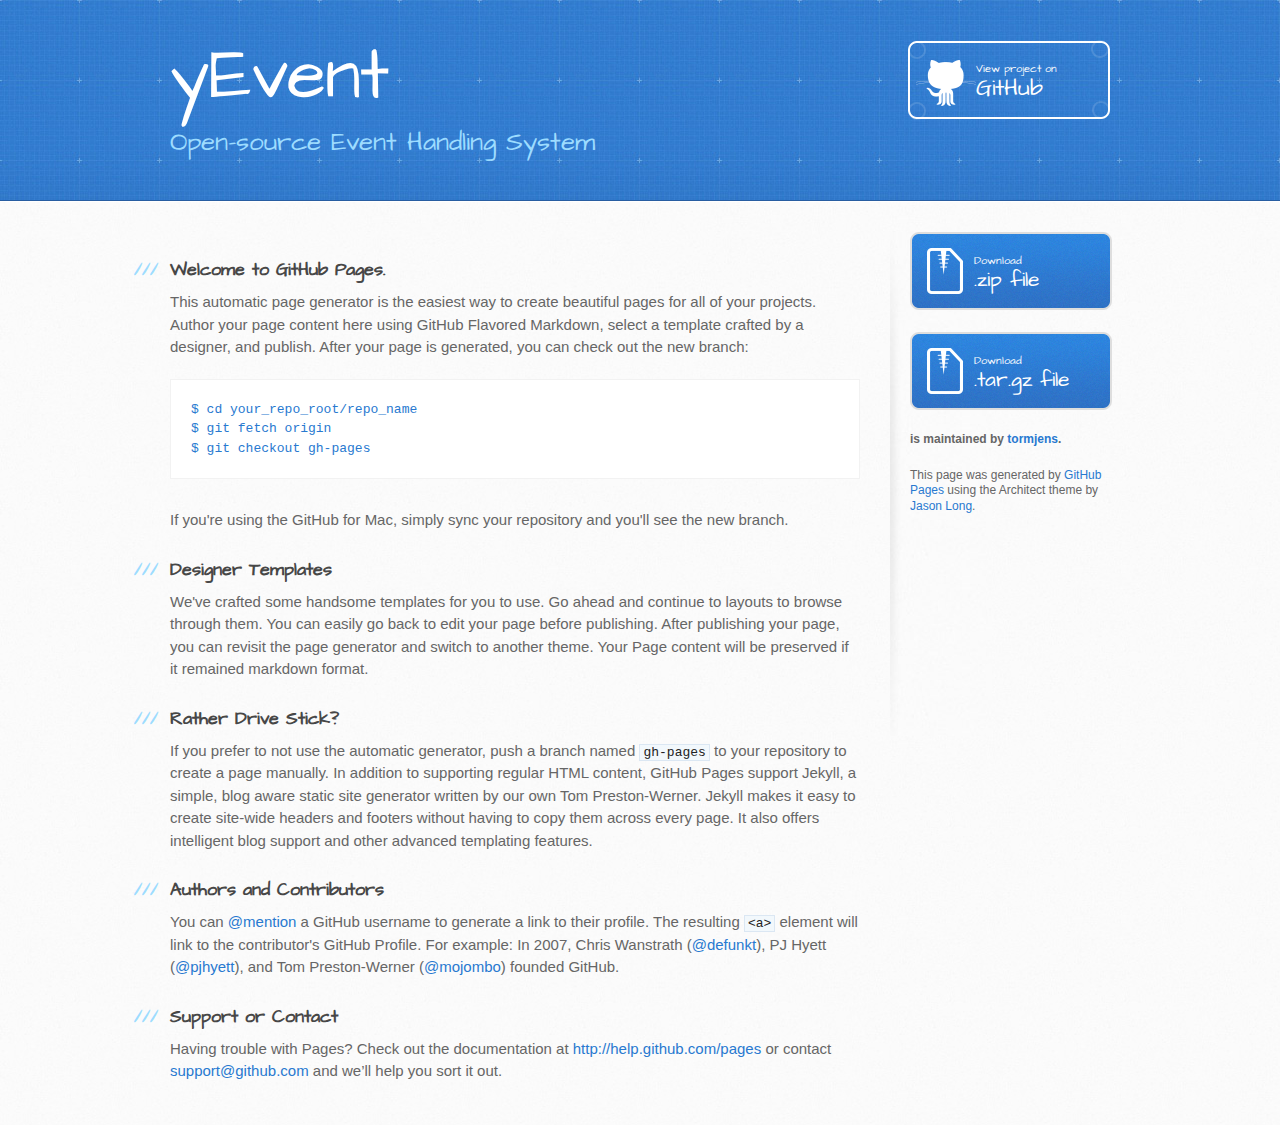
==== index.html @ f4251cb3 "Create gh-pages branch via GitHub" ====
<!DOCTYPE html>
<html>
  <head>
    <meta charset='utf-8'>
    <meta http-equiv="X-UA-Compatible" content="chrome=1">
    <meta name="viewport" content="width=device-width, initial-scale=1, maximum-scale=1">
    <link href='https://fonts.googleapis.com/css?family=Architects+Daughter' rel='stylesheet' type='text/css'>
    <link rel="stylesheet" type="text/css" href="stylesheets/stylesheet.css" media="screen" />
    <link rel="stylesheet" type="text/css" href="stylesheets/pygment_trac.css" media="screen" />
    <link rel="stylesheet" type="text/css" href="stylesheets/print.css" media="print" />

    <!--[if lt IE 9]>
    <script src="//html5shiv.googlecode.com/svn/trunk/html5.js"></script>
    <![endif]-->

    <title>yEvent by tormjens</title>
  </head>

  <body>
    <header>
      <div class="inner">
        <h1>yEvent</h1>
        <h2>Open-source Event Handling System</h2>
        <a href="https://github.com/tormjens/yEvent" class="button"><small>View project on</small>GitHub</a>
      </div>
    </header>

    <div id="content-wrapper">
      <div class="inner clearfix">
        <section id="main-content">
          <h3>
<a name="welcome-to-github-pages" class="anchor" href="#welcome-to-github-pages"><span class="octicon octicon-link"></span></a>Welcome to GitHub Pages.</h3>

<p>This automatic page generator is the easiest way to create beautiful pages for all of your projects. Author your page content here using GitHub Flavored Markdown, select a template crafted by a designer, and publish. After your page is generated, you can check out the new branch:</p>

<pre><code>$ cd your_repo_root/repo_name
$ git fetch origin
$ git checkout gh-pages
</code></pre>

<p>If you're using the GitHub for Mac, simply sync your repository and you'll see the new branch.</p>

<h3>
<a name="designer-templates" class="anchor" href="#designer-templates"><span class="octicon octicon-link"></span></a>Designer Templates</h3>

<p>We've crafted some handsome templates for you to use. Go ahead and continue to layouts to browse through them. You can easily go back to edit your page before publishing. After publishing your page, you can revisit the page generator and switch to another theme. Your Page content will be preserved if it remained markdown format.</p>

<h3>
<a name="rather-drive-stick" class="anchor" href="#rather-drive-stick"><span class="octicon octicon-link"></span></a>Rather Drive Stick?</h3>

<p>If you prefer to not use the automatic generator, push a branch named <code>gh-pages</code> to your repository to create a page manually. In addition to supporting regular HTML content, GitHub Pages support Jekyll, a simple, blog aware static site generator written by our own Tom Preston-Werner. Jekyll makes it easy to create site-wide headers and footers without having to copy them across every page. It also offers intelligent blog support and other advanced templating features.</p>

<h3>
<a name="authors-and-contributors" class="anchor" href="#authors-and-contributors"><span class="octicon octicon-link"></span></a>Authors and Contributors</h3>

<p>You can <a href="https://github.com/blog/821" class="user-mention">@mention</a> a GitHub username to generate a link to their profile. The resulting <code>&lt;a&gt;</code> element will link to the contributor's GitHub Profile. For example: In 2007, Chris Wanstrath (<a href="https://github.com/defunkt" class="user-mention">@defunkt</a>), PJ Hyett (<a href="https://github.com/pjhyett" class="user-mention">@pjhyett</a>), and Tom Preston-Werner (<a href="https://github.com/mojombo" class="user-mention">@mojombo</a>) founded GitHub.</p>

<h3>
<a name="support-or-contact" class="anchor" href="#support-or-contact"><span class="octicon octicon-link"></span></a>Support or Contact</h3>

<p>Having trouble with Pages? Check out the documentation at <a href="http://help.github.com/pages">http://help.github.com/pages</a> or contact <a href="mailto:support@github.com">support@github.com</a> and we’ll help you sort it out.</p>
        </section>

        <aside id="sidebar">
          <a href="https://github.com/tormjens/yEvent/zipball/master" class="button">
            <small>Download</small>
            .zip file
          </a>
          <a href="https://github.com/tormjens/yEvent/tarball/master" class="button">
            <small>Download</small>
            .tar.gz file
          </a>

          <p class="repo-owner"><a href="https://github.com/tormjens/yEvent"></a> is maintained by <a href="https://github.com/tormjens">tormjens</a>.</p>

          <p>This page was generated by <a href="pages.github.com">GitHub Pages</a> using the Architect theme by <a href="https://twitter.com/jasonlong">Jason Long</a>.</p>
        </aside>
      </div>
    </div>

  
  </body>
</html>
---- stylesheets/stylesheet.css ----
/* http://meyerweb.com/eric/tools/css/reset/ 
   v2.0 | 20110126
   License: none (public domain)
*/
html, body, div, span, applet, object, iframe,
h1, h2, h3, h4, h5, h6, p, blockquote, pre,
a, abbr, acronym, address, big, cite, code,
del, dfn, em, img, ins, kbd, q, s, samp,
small, strike, strong, sub, sup, tt, var,
b, u, i, center,
dl, dt, dd, ol, ul, li,
fieldset, form, label, legend,
table, caption, tbody, tfoot, thead, tr, th, td,
article, aside, canvas, details, embed, 
figure, figcaption, footer, header, hgroup, 
menu, nav, output, ruby, section, summary,
time, mark, audio, video {
	margin: 0;
	padding: 0;
	border: 0;
	font-size: 100%;
	font: inherit;
	vertical-align: baseline;
}
/* HTML5 display-role reset for older browsers */
article, aside, details, figcaption, figure, 
footer, header, hgroup, menu, nav, section {
	display: block;
}
body {
	line-height: 1;
}
ol, ul {
	list-style: none;
}
blockquote, q {
	quotes: none;
}
blockquote:before, blockquote:after,
q:before, q:after {
	content: '';
	content: none;
}
table {
	border-collapse: collapse;
	border-spacing: 0;
}

/* LAYOUT STYLES */
body {
  font-size: 15px;
  line-height: 1.5; 
  background: #fafafa url(../images/body-bg.jpg) 0 0 repeat;
  font-family: 'Helvetica Neue', Helvetica, Arial, serif;
  font-weight: 400;
  color: #666;
}

a {
  color: #2879d0;
}
a:hover {
  color: #2268b2;
}

header {
  padding-top: 40px;
  padding-bottom: 40px;
  font-family: 'Architects Daughter', 'Helvetica Neue', Helvetica, Arial, serif; 
  background: #2e7bcf url(../images/header-bg.jpg) 0 0 repeat-x;
  border-bottom: solid 1px #275da1;
}

header h1 {
  letter-spacing: -1px;
  font-size: 72px;
  color: #fff;
  line-height: 1;
  margin-bottom: 0.2em;
  width: 540px;
}

header h2 {
  font-size: 26px;
  color: #9ddcff;
  font-weight: normal;
  line-height: 1.3;
  width: 540px;
  letter-spacing: 0;
}

.inner {
  position: relative;
  width: 940px;
  margin: 0 auto;
}

#content-wrapper {
  border-top: solid 1px #fff;
  padding-top: 30px;
}

#main-content {
  width: 690px;
  float: left;
}

#main-content img {
  max-width: 100%;
}

aside#sidebar {
  width: 200px;
  padding-left: 20px;
  min-height: 504px;
  float: right;
  background: transparent url(../images/sidebar-bg.jpg) 0 0 no-repeat;
  font-size: 12px;
  line-height: 1.3;
}

aside#sidebar p.repo-owner,
aside#sidebar p.repo-owner a {
  font-weight: bold;
}

#downloads {
  margin-bottom: 40px;
}

a.button {
  width: 134px;
  height: 58px;
  line-height: 1.2;
  font-size: 23px;
  color: #fff;
  padding-left: 68px;
  padding-top: 22px;
  font-family: 'Architects Daughter', 'Helvetica Neue', Helvetica, Arial, serif; 
}
a.button small {
  display: block;
  font-size: 11px;
}
header a.button {
  position: absolute;
  right: 0;
  top: 0;
  background: transparent url(../images/github-button.png) 0 0 no-repeat;
}
aside a.button {
  width: 138px;
  padding-left: 64px;
  display: block;
  background: transparent url(../images/download-button.png) 0 0 no-repeat;
  margin-bottom: 20px;
  font-size: 21px;
}

code, pre {
  font-family: Monaco, "Bitstream Vera Sans Mono", "Lucida Console", Terminal, monospace;
  color: #222;
  margin-bottom: 30px;
  font-size: 13px;
}

code {
  background-color: #f2f8fc;
  border: solid 1px #dbe7f3;
  padding: 0 3px;
}

pre {
  padding: 20px;
  background: #fff;
  text-shadow: none;
  overflow: auto;
  border: solid 1px #f2f2f2;
}
pre code {
  color: #2879d0;
  background-color: #fff;
  border: none;
  padding: 0;
}

ul, ol, dl {
  margin-bottom: 20px;
}


/* COMMON STYLES */

hr {
  height: 1px;
  line-height: 1px;
  margin-top: 1em;
  padding-bottom: 1em;
  border: none;
  background: transparent url('../images/hr.png') 0 0 no-repeat;
}

table {
  width: 100%;
  border: 1px solid #ebebeb;
}

th {
  font-weight: 500;
}

td {
  border: 1px solid #ebebeb;
  text-align: center; 
  font-weight: 300;
}

form {
  background: #f2f2f2;
  padding: 20px;
  
}


/* GENERAL ELEMENT TYPE STYLES */

#main-content h1 {
  font-family: 'Architects Daughter', 'Helvetica Neue', Helvetica, Arial, serif; 
  font-size: 2.8em;
  letter-spacing: -1px;
  color: #474747;
} 

#main-content h1:before {
  content: "/";
  color: #9ddcff;
  padding-right: 0.3em;
  margin-left: -0.9em;
}

#main-content h2 {
  font-family: 'Architects Daughter', 'Helvetica Neue', Helvetica, Arial, serif; 
  font-size: 22px;
  font-weight: bold;
  margin-bottom: 8px;
  color: #474747;
} 
#main-content h2:before {
  content: "//";
  color: #9ddcff;
  padding-right: 0.3em;
  margin-left: -1.5em;
}

#main-content h3 {
  font-family: 'Architects Daughter', 'Helvetica Neue', Helvetica, Arial, serif; 
  font-size: 18px;
  font-weight: bold;
  margin-top: 24px;
  margin-bottom: 8px;
  color: #474747;
} 
 
#main-content h3:before {
  content: "///";
  color: #9ddcff;
  padding-right: 0.3em;
  margin-left: -2em;
}

#main-content h4 {
  font-family: 'Architects Daughter', 'Helvetica Neue', Helvetica, Arial, serif; 
  font-size: 15px;
  font-weight: bold;
  color: #474747;
} 

h4:before {
  content: "////";
  color: #9ddcff;
  padding-right: 0.3em;
  margin-left: -2.8em;
}

#main-content h5 {
  font-family: 'Architects Daughter', 'Helvetica Neue', Helvetica, Arial, serif; 
  font-size: 14px;
  color: #474747;
} 
h5:before {
  content: "/////";
  color: #9ddcff;
  padding-right: 0.3em;
  margin-left: -3.2em;
}

#main-content h6 {
  font-family: 'Architects Daughter', 'Helvetica Neue', Helvetica, Arial, serif; 
  font-size: .8em;
  color: #474747;
} 
h6:before {
  content: "//////";
  color: #9ddcff;
  padding-right: 0.3em;
  margin-left: -3.7em;
}

p {
  margin-bottom: 20px;
}
 
a {
  text-decoration: none;
}

p a {
  font-weight: 400;
}

blockquote {
  font-size: 1.6em;
  border-left: 10px solid #e9e9e9;
  margin-bottom: 20px;
  padding: 0 0 0 30px;
}

ul li {
  list-style: disc inside;
  padding-left: 20px;
}

ol li {
  list-style: decimal inside;
  padding-left: 3px;
}

dl dd {
  font-style: italic;
  font-weight: 100;
}

footer {
  background: transparent url('../images/hr.png') 0 0 no-repeat;
  margin-top: 40px;
  padding-top: 20px;
  padding-bottom: 30px;
  font-size: 13px;
  color: #aaa;
}

footer a {
  color: #666;
}
footer a:hover {
  color: #444;
}

/* MISC */
.clearfix:after {
  clear: both;
  content: '.';
  display: block;
  visibility: hidden;
  height: 0;
}

.clearfix {display: inline-block;}
* html .clearfix {height: 1%;}
.clearfix {display: block;}

/* #Media Queries
================================================== */

/* Smaller than standard 960 (devices and browsers) */
@media only screen and (max-width: 959px) {}

/* Tablet Portrait size to standard 960 (devices and browsers) */
@media only screen and (min-width: 768px) and (max-width: 959px) {
  .inner {
    width: 740px;
  }
  header h1, header h2 {
    width: 340px;
  }
  header h1 {
    font-size: 60px;
  }
  header h2 {
    font-size: 30px;
  }
  #main-content {
    width: 490px;
  }
  #main-content h1:before,
  #main-content h2:before,
  #main-content h3:before,
  #main-content h4:before,
  #main-content h5:before,
  #main-content h6:before {
    content: none;
    padding-right: 0;
    margin-left: 0;
  }
}

/* All Mobile Sizes (devices and browser) */
@media only screen and (max-width: 767px) {
  .inner {
    width: 93%;
  }
  header {
    padding: 20px 0;
  }
  header .inner {
    position: relative;
  }
  header h1, header h2 {
    width: 100%;
  }
  header h1 {
    font-size: 48px;
  }
  header h2 {
    font-size: 24px;
  }
  header a.button {
    background-image: none;
    width: auto;
    height: auto;
    display: inline-block;
    margin-top: 15px;
    padding: 5px 10px;
    position: relative;
    text-align: center;
    font-size: 13px;
    line-height: 1;
    background-color: #9ddcff;
    color: #2879d0;
    -moz-border-radius: 5px;
    -webkit-border-radius: 5px;                     
    border-radius: 5px;    
  }
  header a.button small {
    font-size: 13px;
    display: inline;
  }
  #main-content,
  aside#sidebar {
    float: none;
    width: 100% ! important;
  }
  aside#sidebar {
    background-image: none;
    margin-top: 20px;
    border-top: solid 1px #ddd;
    padding: 20px 0;
    min-height: 0;
  }
  aside#sidebar a.button {
    display: none;
  }
  #main-content h1:before,
  #main-content h2:before,
  #main-content h3:before,
  #main-content h4:before,
  #main-content h5:before,
  #main-content h6:before {
    content: none;
    padding-right: 0;
    margin-left: 0;
  }
}

/* Mobile Landscape Size to Tablet Portrait (devices and browsers) */
@media only screen and (min-width: 480px) and (max-width: 767px) {}

/* Mobile Portrait Size to Mobile Landscape Size (devices and browsers) */
@media only screen and (max-width: 479px) {}
---- stylesheets/pygment_trac.css ----
.highlight  { background: #ffffff; }
.highlight .c { color: #999988; font-style: italic } /* Comment */
.highlight .err { color: #a61717; background-color: #e3d2d2 } /* Error */
.highlight .k { font-weight: bold } /* Keyword */
.highlight .o { font-weight: bold } /* Operator */
.highlight .cm { color: #999988; font-style: italic } /* Comment.Multiline */
.highlight .cp { color: #999999; font-weight: bold } /* Comment.Preproc */
.highlight .c1 { color: #999988; font-style: italic } /* Comment.Single */
.highlight .cs { color: #999999; font-weight: bold; font-style: italic } /* Comment.Special */
.highlight .gd { color: #000000; background-color: #ffdddd } /* Generic.Deleted */
.highlight .gd .x { color: #000000; background-color: #ffaaaa } /* Generic.Deleted.Specific */
.highlight .ge { font-style: italic } /* Generic.Emph */
.highlight .gr { color: #aa0000 } /* Generic.Error */
.highlight .gh { color: #999999 } /* Generic.Heading */
.highlight .gi { color: #000000; background-color: #ddffdd } /* Generic.Inserted */
.highlight .gi .x { color: #000000; background-color: #aaffaa } /* Generic.Inserted.Specific */
.highlight .go { color: #888888 } /* Generic.Output */
.highlight .gp { color: #555555 } /* Generic.Prompt */
.highlight .gs { font-weight: bold } /* Generic.Strong */
.highlight .gu { color: #800080; font-weight: bold; } /* Generic.Subheading */
.highlight .gt { color: #aa0000 } /* Generic.Traceback */
.highlight .kc { font-weight: bold } /* Keyword.Constant */
.highlight .kd { font-weight: bold } /* Keyword.Declaration */
.highlight .kn { font-weight: bold } /* Keyword.Namespace */
.highlight .kp { font-weight: bold } /* Keyword.Pseudo */
.highlight .kr { font-weight: bold } /* Keyword.Reserved */
.highlight .kt { color: #445588; font-weight: bold } /* Keyword.Type */
.highlight .m { color: #009999 } /* Literal.Number */
.highlight .s { color: #d14 } /* Literal.String */
.highlight .na { color: #008080 } /* Name.Attribute */
.highlight .nb { color: #0086B3 } /* Name.Builtin */
.highlight .nc { color: #445588; font-weight: bold } /* Name.Class */
.highlight .no { color: #008080 } /* Name.Constant */
.highlight .ni { color: #800080 } /* Name.Entity */
.highlight .ne { color: #990000; font-weight: bold } /* Name.Exception */
.highlight .nf { color: #990000; font-weight: bold } /* Name.Function */
.highlight .nn { color: #555555 } /* Name.Namespace */
.highlight .nt { color: #000080 } /* Name.Tag */
.highlight .nv { color: #008080 } /* Name.Variable */
.highlight .ow { font-weight: bold } /* Operator.Word */
.highlight .w { color: #bbbbbb } /* Text.Whitespace */
.highlight .mf { color: #009999 } /* Literal.Number.Float */
.highlight .mh { color: #009999 } /* Literal.Number.Hex */
.highlight .mi { color: #009999 } /* Literal.Number.Integer */
.highlight .mo { color: #009999 } /* Literal.Number.Oct */
.highlight .sb { color: #d14 } /* Literal.String.Backtick */
.highlight .sc { color: #d14 } /* Literal.String.Char */
.highlight .sd { color: #d14 } /* Literal.String.Doc */
.highlight .s2 { color: #d14 } /* Literal.String.Double */
.highlight .se { color: #d14 } /* Literal.String.Escape */
.highlight .sh { color: #d14 } /* Literal.String.Heredoc */
.highlight .si { color: #d14 } /* Literal.String.Interpol */
.highlight .sx { color: #d14 } /* Literal.String.Other */
.highlight .sr { color: #009926 } /* Literal.String.Regex */
.highlight .s1 { color: #d14 } /* Literal.String.Single */
.highlight .ss { color: #990073 } /* Literal.String.Symbol */
.highlight .bp { color: #999999 } /* Name.Builtin.Pseudo */
.highlight .vc { color: #008080 } /* Name.Variable.Class */
.highlight .vg { color: #008080 } /* Name.Variable.Global */
.highlight .vi { color: #008080 } /* Name.Variable.Instance */
.highlight .il { color: #009999 } /* Literal.Number.Integer.Long */

.type-csharp .highlight .k { color: #0000FF }
.type-csharp .highlight .kt { color: #0000FF }
.type-csharp .highlight .nf { color: #000000; font-weight: normal }
.type-csharp .highlight .nc { color: #2B91AF }
.type-csharp .highlight .nn { color: #000000 }
.type-csharp .highlight .s { color: #A31515 }
.type-csharp .highlight .sc { color: #A31515 }
---- stylesheets/print.css ----
html, body, div, span, applet, object, iframe,
h1, h2, h3, h4, h5, h6, p, blockquote, pre,
a, abbr, acronym, address, big, cite, code,
del, dfn, em, img, ins, kbd, q, s, samp,
small, strike, strong, sub, sup, tt, var,
b, u, i, center,
dl, dt, dd, ol, ul, li,
fieldset, form, label, legend,
table, caption, tbody, tfoot, thead, tr, th, td,
article, aside, canvas, details, embed, 
figure, figcaption, footer, header, hgroup, 
menu, nav, output, ruby, section, summary,
time, mark, audio, video {
  margin: 0;
  padding: 0;
  border: 0;
  font-size: 100%;
  font: inherit;
  vertical-align: baseline;
}
/* HTML5 display-role reset for older browsers */
article, aside, details, figcaption, figure, 
footer, header, hgroup, menu, nav, section {
  display: block;
}
body {
  line-height: 1;
}
ol, ul {
  list-style: none;
}
blockquote, q {
  quotes: none;
}
blockquote:before, blockquote:after,
q:before, q:after {
  content: '';
  content: none;
}
table {
  border-collapse: collapse;
  border-spacing: 0;
}
body {
  font-size: 13px;
  line-height: 1.5; 
  font-family: 'Helvetica Neue', Helvetica, Arial, serif;
  color: #000;
}

a {
  color: #d5000d;
  font-weight: bold;
}

header {
  padding-top: 35px;
  padding-bottom: 10px;
}

header h1 {
  font-weight: bold;
  letter-spacing: -1px;
  font-size: 48px;
  color: #303030;
  line-height: 1.2;
}

header h2 {
  letter-spacing: -1px;
  font-size: 24px;
  color: #aaa;
  font-weight: normal;
  line-height: 1.3;
}
#downloads {
  display: none;
}
#main_content {
  padding-top: 20px;
}

code, pre {
  font-family: Monaco, "Bitstream Vera Sans Mono", "Lucida Console", Terminal;
  color: #222;
  margin-bottom: 30px;
  font-size: 12px;
}

code {
  padding: 0 3px;
}

pre {
  border: solid 1px #ddd;
  padding: 20px;
  overflow: auto;
}
pre code {
  padding: 0;
}

ul, ol, dl {
  margin-bottom: 20px;
}


/* COMMON STYLES */

table {
  width: 100%;
  border: 1px solid #ebebeb;
}

th {
  font-weight: 500;
}

td {
  border: 1px solid #ebebeb;
  text-align: center; 
  font-weight: 300;
}

form {
  background: #f2f2f2;
  padding: 20px;
  
}


/* GENERAL ELEMENT TYPE STYLES */

h1 {
  font-size: 2.8em;
} 

h2 {
  font-size: 22px;
  font-weight: bold;
  color: #303030;
  margin-bottom: 8px;
} 

h3 {
  color: #d5000d;
  font-size: 18px;
  font-weight: bold;
  margin-bottom: 8px;
} 
 
h4 {
  font-size: 16px;
  color: #303030;
  font-weight: bold;
} 

h5 {
  font-size: 1em;
  color: #303030;
} 

h6 {
  font-size: .8em;
  color: #303030;
} 

p {
  font-weight: 300;
  margin-bottom: 20px;
}
 
a {
  text-decoration: none;
}

p a {
  font-weight: 400;
}

blockquote {
  font-size: 1.6em;
  border-left: 10px solid #e9e9e9;
  margin-bottom: 20px;
  padding: 0 0 0 30px;
}

ul li {
  list-style: disc inside;
  padding-left: 20px;
}

ol li {
  list-style: decimal inside;
  padding-left: 3px;
}

dl dd {
  font-style: italic;
  font-weight: 100;
}

footer {
  margin-top: 40px;
  padding-top: 20px;
  padding-bottom: 30px;
  font-size: 13px;
  color: #aaa;
}

footer a {
  color: #666;
}

/* MISC */
.clearfix:after {
  clear: both;
  content: '.';
  display: block;
  visibility: hidden;
  height: 0;
}

.clearfix {display: inline-block;}
* html .clearfix {height: 1%;}
.clearfix {display: block;}
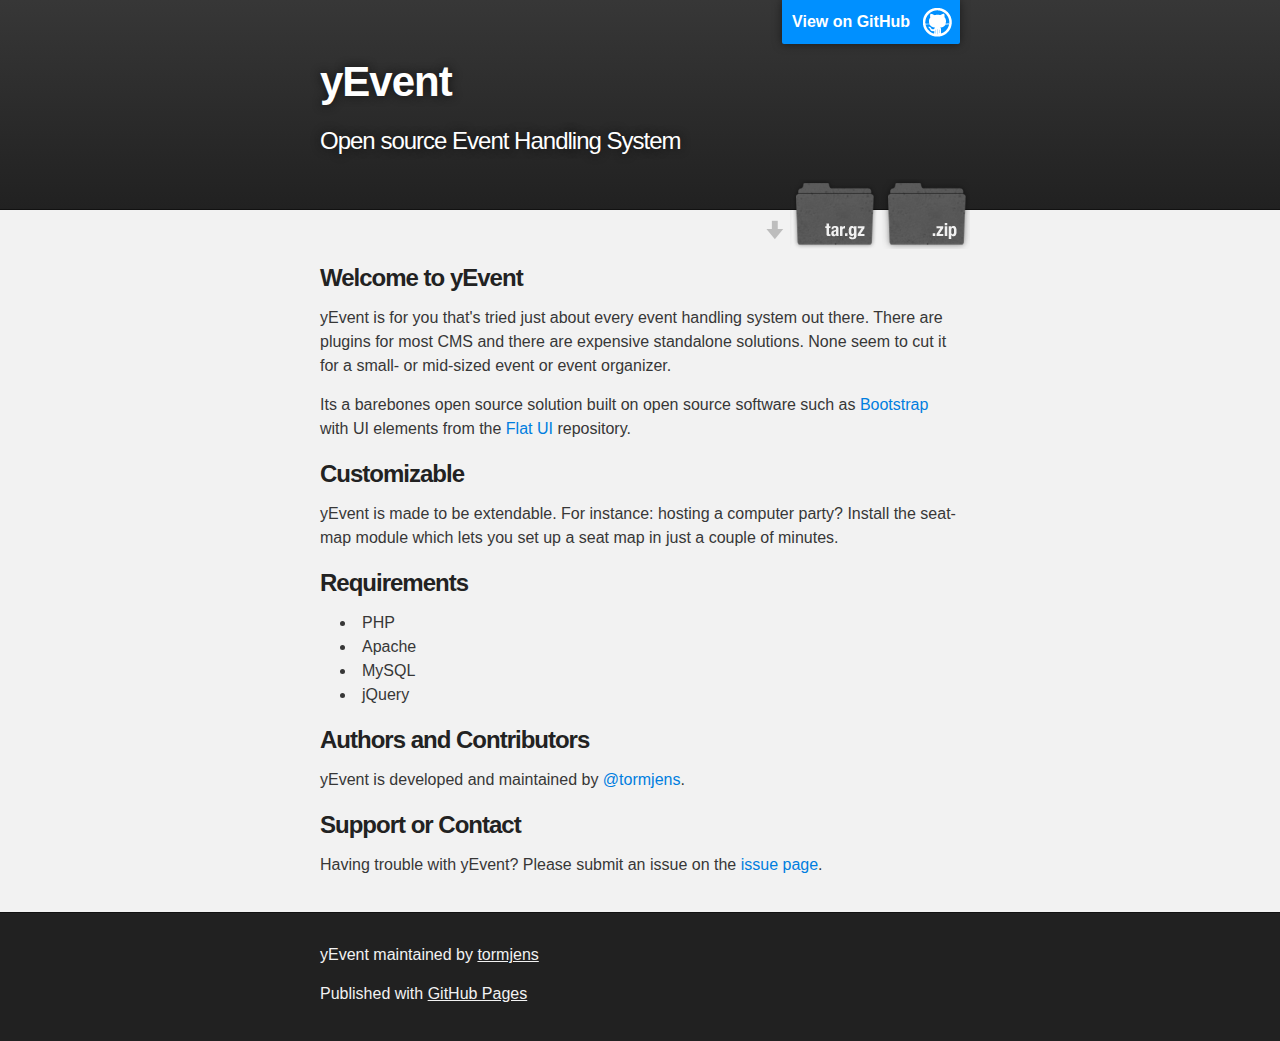
==== commit a20bf0bd: "Create gh-pages branch via GitHub" ====
--- a/index.html
+++ b/index.html
@@ -1,83 +1,77 @@
 <!DOCTYPE html>
 <html>
+
   <head>
-    <meta charset='utf-8'>
-    <meta http-equiv="X-UA-Compatible" content="chrome=1">
-    <meta name="viewport" content="width=device-width, initial-scale=1, maximum-scale=1">
-    <link href='https://fonts.googleapis.com/css?family=Architects+Daughter' rel='stylesheet' type='text/css'>
-    <link rel="stylesheet" type="text/css" href="stylesheets/stylesheet.css" media="screen" />
-    <link rel="stylesheet" type="text/css" href="stylesheets/pygment_trac.css" media="screen" />
-    <link rel="stylesheet" type="text/css" href="stylesheets/print.css" media="print" />
+    <meta charset='utf-8' />
+    <meta http-equiv="X-UA-Compatible" content="chrome=1" />
+    <meta name="description" content="yEvent : Open source Event Handling System" />
 
-    <!--[if lt IE 9]>
-    <script src="//html5shiv.googlecode.com/svn/trunk/html5.js"></script>
-    <![endif]-->
+    <link rel="stylesheet" type="text/css" media="screen" href="stylesheets/stylesheet.css">
 
-    <title>yEvent by tormjens</title>
+    <title>yEvent</title>
   </head>
 
   <body>
-    <header>
-      <div class="inner">
-        <h1>yEvent</h1>
-        <h2>Open-source Event Handling System</h2>
-        <a href="https://github.com/tormjens/yEvent" class="button"><small>View project on</small>GitHub</a>
-      </div>
-    </header>
 
-    <div id="content-wrapper">
-      <div class="inner clearfix">
-        <section id="main-content">
-          <h3>
-<a name="welcome-to-github-pages" class="anchor" href="#welcome-to-github-pages"><span class="octicon octicon-link"></span></a>Welcome to GitHub Pages.</h3>
+    <!-- HEADER -->
+    <div id="header_wrap" class="outer">
+        <header class="inner">
+          <a id="forkme_banner" href="https://github.com/tormjens/yEvent">View on GitHub</a>
 
-<p>This automatic page generator is the easiest way to create beautiful pages for all of your projects. Author your page content here using GitHub Flavored Markdown, select a template crafted by a designer, and publish. After your page is generated, you can check out the new branch:</p>
+          <h1 id="project_title">yEvent</h1>
+          <h2 id="project_tagline">Open source Event Handling System</h2>
 
-<pre><code>$ cd your_repo_root/repo_name
-$ git fetch origin
-$ git checkout gh-pages
-</code></pre>
+            <section id="downloads">
+              <a class="zip_download_link" href="https://github.com/tormjens/yEvent/zipball/master">Download this project as a .zip file</a>
+              <a class="tar_download_link" href="https://github.com/tormjens/yEvent/tarball/master">Download this project as a tar.gz file</a>
+            </section>
+        </header>
+    </div>
 
-<p>If you're using the GitHub for Mac, simply sync your repository and you'll see the new branch.</p>
+    <!-- MAIN CONTENT -->
+    <div id="main_content_wrap" class="outer">
+      <section id="main_content" class="inner">
+        <h3>
+<a name="welcome-to-yevent" class="anchor" href="#welcome-to-yevent"><span class="octicon octicon-link"></span></a>Welcome to yEvent</h3>
+
+<p>yEvent is for you that's tried just about every event handling system out there. There are plugins for most CMS and there are expensive standalone solutions. None seem to cut it for a small- or mid-sized event or event organizer.</p>
+
+<p>Its a barebones open source solution built on open source software such as <a href="http://getbootstrap.com">Bootstrap</a> with UI elements from the <a href="http://designmodo.github.io/Flat-UI/">Flat UI</a> repository.</p>
 
 <h3>
-<a name="designer-templates" class="anchor" href="#designer-templates"><span class="octicon octicon-link"></span></a>Designer Templates</h3>
+<a name="customizable" class="anchor" href="#customizable"><span class="octicon octicon-link"></span></a>Customizable</h3>
 
-<p>We've crafted some handsome templates for you to use. Go ahead and continue to layouts to browse through them. You can easily go back to edit your page before publishing. After publishing your page, you can revisit the page generator and switch to another theme. Your Page content will be preserved if it remained markdown format.</p>
+<p>yEvent is made to be extendable. For instance: hosting a computer party? Install the seat-map module which lets you set up a seat map in just a couple of minutes. </p>
 
 <h3>
-<a name="rather-drive-stick" class="anchor" href="#rather-drive-stick"><span class="octicon octicon-link"></span></a>Rather Drive Stick?</h3>
+<a name="requirements" class="anchor" href="#requirements"><span class="octicon octicon-link"></span></a>Requirements</h3>
 
-<p>If you prefer to not use the automatic generator, push a branch named <code>gh-pages</code> to your repository to create a page manually. In addition to supporting regular HTML content, GitHub Pages support Jekyll, a simple, blog aware static site generator written by our own Tom Preston-Werner. Jekyll makes it easy to create site-wide headers and footers without having to copy them across every page. It also offers intelligent blog support and other advanced templating features.</p>
-
-<h3>
+<ul>
+<li>PHP</li>
+<li>Apache</li>
+<li>MySQL</li>
+<li>jQuery</li>
+</ul><h3>
 <a name="authors-and-contributors" class="anchor" href="#authors-and-contributors"><span class="octicon octicon-link"></span></a>Authors and Contributors</h3>
 
-<p>You can <a href="https://github.com/blog/821" class="user-mention">@mention</a> a GitHub username to generate a link to their profile. The resulting <code>&lt;a&gt;</code> element will link to the contributor's GitHub Profile. For example: In 2007, Chris Wanstrath (<a href="https://github.com/defunkt" class="user-mention">@defunkt</a>), PJ Hyett (<a href="https://github.com/pjhyett" class="user-mention">@pjhyett</a>), and Tom Preston-Werner (<a href="https://github.com/mojombo" class="user-mention">@mojombo</a>) founded GitHub.</p>
+<p>yEvent is developed and maintained by <a href="https://github.com/tormjens" class="user-mention">@tormjens</a>.</p>
 
 <h3>
 <a name="support-or-contact" class="anchor" href="#support-or-contact"><span class="octicon octicon-link"></span></a>Support or Contact</h3>
 
-<p>Having trouble with Pages? Check out the documentation at <a href="http://help.github.com/pages">http://help.github.com/pages</a> or contact <a href="mailto:support@github.com">support@github.com</a> and we’ll help you sort it out.</p>
-        </section>
-
-        <aside id="sidebar">
-          <a href="https://github.com/tormjens/yEvent/zipball/master" class="button">
-            <small>Download</small>
-            .zip file
-          </a>
-          <a href="https://github.com/tormjens/yEvent/tarball/master" class="button">
-            <small>Download</small>
-            .tar.gz file
-          </a>
-
-          <p class="repo-owner"><a href="https://github.com/tormjens/yEvent"></a> is maintained by <a href="https://github.com/tormjens">tormjens</a>.</p>
-
-          <p>This page was generated by <a href="pages.github.com">GitHub Pages</a> using the Architect theme by <a href="https://twitter.com/jasonlong">Jason Long</a>.</p>
-        </aside>
-      </div>
+<p>Having trouble with yEvent? Please submit an issue on the <a href="http://github.com/tormjens/yEvent/issues">issue page</a>.</p>
+      </section>
     </div>
 
-  
+    <!-- FOOTER  -->
+    <div id="footer_wrap" class="outer">
+      <footer class="inner">
+        <p class="copyright">yEvent maintained by <a href="https://github.com/tormjens">tormjens</a></p>
+        <p>Published with <a href="http://pages.github.com">GitHub Pages</a></p>
+      </footer>
+    </div>
+
+    
+
   </body>
-</html>+</html>
--- a/stylesheets/stylesheet.css
+++ b/stylesheets/stylesheet.css
@@ -1,7 +1,14 @@
-/* http://meyerweb.com/eric/tools/css/reset/ 
-   v2.0 | 20110126
-   License: none (public domain)
-*/
+/*******************************************************************************
+Slate Theme for GitHub Pages
+by Jason Costello, @jsncostello
+*******************************************************************************/
+
+@import url(pygment_trac.css);
+
+/*******************************************************************************
+MeyerWeb Reset
+*******************************************************************************/
+
 html, body, div, span, applet, object, iframe,
 h1, h2, h3, h4, h5, h6, p, blockquote, pre,
 a, abbr, acronym, address, big, cite, code,
@@ -11,469 +18,402 @@
 dl, dt, dd, ol, ul, li,
 fieldset, form, label, legend,
 table, caption, tbody, tfoot, thead, tr, th, td,
-article, aside, canvas, details, embed, 
-figure, figcaption, footer, header, hgroup, 
+article, aside, canvas, details, embed,
+figure, figcaption, footer, header, hgroup,
 menu, nav, output, ruby, section, summary,
 time, mark, audio, video {
-	margin: 0;
-	padding: 0;
-	border: 0;
-	font-size: 100%;
-	font: inherit;
-	vertical-align: baseline;
-}
+  margin: 0;
+  padding: 0;
+  border: 0;
+  font: inherit;
+  vertical-align: baseline;
+}
+
 /* HTML5 display-role reset for older browsers */
-article, aside, details, figcaption, figure, 
+article, aside, details, figcaption, figure,
 footer, header, hgroup, menu, nav, section {
-	display: block;
-}
+  display: block;
+}
+
+ol, ul {
+  list-style: none;
+}
+
+blockquote, q {
+}
+
+table {
+  border-collapse: collapse;
+  border-spacing: 0;
+}
+
+/*******************************************************************************
+Theme Styles
+*******************************************************************************/
+
 body {
-	line-height: 1;
-}
-ol, ul {
-	list-style: none;
-}
-blockquote, q {
-	quotes: none;
-}
-blockquote:before, blockquote:after,
-q:before, q:after {
-	content: '';
-	content: none;
-}
-table {
-	border-collapse: collapse;
-	border-spacing: 0;
-}
-
-/* LAYOUT STYLES */
-body {
-  font-size: 15px;
-  line-height: 1.5; 
-  background: #fafafa url(../images/body-bg.jpg) 0 0 repeat;
-  font-family: 'Helvetica Neue', Helvetica, Arial, serif;
-  font-weight: 400;
+  box-sizing: border-box;
+  color:#373737;
+  background: #212121;
+  font-size: 16px;
+  font-family: 'Myriad Pro', Calibri, Helvetica, Arial, sans-serif;
+  line-height: 1.5;
+  -webkit-font-smoothing: antialiased;
+}
+
+h1, h2, h3, h4, h5, h6 {
+  margin: 10px 0;
+  font-weight: 700;
+  color:#222222;
+  font-family: 'Lucida Grande', 'Calibri', Helvetica, Arial, sans-serif;
+  letter-spacing: -1px;
+}
+
+h1 {
+  font-size: 36px;
+  font-weight: 700;
+}
+
+h2 {
+  padding-bottom: 10px;
+  font-size: 32px;
+  background: url('../images/bg_hr.png') repeat-x bottom;
+}
+
+h3 {
+  font-size: 24px;
+}
+
+h4 {
+  font-size: 21px;
+}
+
+h5 {
+  font-size: 18px;
+}
+
+h6 {
+  font-size: 16px;
+}
+
+p {
+  margin: 10px 0 15px 0;
+}
+
+footer p {
+  color: #f2f2f2;
+}
+
+a {
+  text-decoration: none;
+  color: #007edf;
+  text-shadow: none;
+
+  transition: color 0.5s ease;
+  transition: text-shadow 0.5s ease;
+  -webkit-transition: color 0.5s ease;
+  -webkit-transition: text-shadow 0.5s ease;
+  -moz-transition: color 0.5s ease;
+  -moz-transition: text-shadow 0.5s ease;
+  -o-transition: color 0.5s ease;
+  -o-transition: text-shadow 0.5s ease;
+  -ms-transition: color 0.5s ease;
+  -ms-transition: text-shadow 0.5s ease;
+}
+
+a:hover, a:focus {text-decoration: underline;}
+
+footer a {
+  color: #F2F2F2;
+  text-decoration: underline;
+}
+
+em {
+  font-style: italic;
+}
+
+strong {
+  font-weight: bold;
+}
+
+img {
+  position: relative;
+  margin: 0 auto;
+  max-width: 739px;
+  padding: 5px;
+  margin: 10px 0 10px 0;
+  border: 1px solid #ebebeb;
+
+  box-shadow: 0 0 5px #ebebeb;
+  -webkit-box-shadow: 0 0 5px #ebebeb;
+  -moz-box-shadow: 0 0 5px #ebebeb;
+  -o-box-shadow: 0 0 5px #ebebeb;
+  -ms-box-shadow: 0 0 5px #ebebeb;
+}
+
+pre, code {
+  width: 100%;
+  color: #222;
+  background-color: #fff;
+
+  font-family: Monaco, "Bitstream Vera Sans Mono", "Lucida Console", Terminal, monospace;
+  font-size: 14px;
+
+  border-radius: 2px;
+  -moz-border-radius: 2px;
+  -webkit-border-radius: 2px;
+
+
+
+}
+
+pre {
+  width: 100%;
+  padding: 10px;
+  box-shadow: 0 0 10px rgba(0,0,0,.1);
+  overflow: auto;
+}
+
+code {
+  padding: 3px;
+  margin: 0 3px;
+  box-shadow: 0 0 10px rgba(0,0,0,.1);
+}
+
+pre code {
+  display: block;
+  box-shadow: none;
+}
+
+blockquote {
   color: #666;
-}
-
-a {
-  color: #2879d0;
-}
-a:hover {
-  color: #2268b2;
-}
-
-header {
-  padding-top: 40px;
-  padding-bottom: 40px;
-  font-family: 'Architects Daughter', 'Helvetica Neue', Helvetica, Arial, serif; 
-  background: #2e7bcf url(../images/header-bg.jpg) 0 0 repeat-x;
-  border-bottom: solid 1px #275da1;
-}
-
-header h1 {
-  letter-spacing: -1px;
-  font-size: 72px;
-  color: #fff;
-  line-height: 1;
-  margin-bottom: 0.2em;
-  width: 540px;
-}
-
-header h2 {
-  font-size: 26px;
-  color: #9ddcff;
-  font-weight: normal;
-  line-height: 1.3;
-  width: 540px;
-  letter-spacing: 0;
-}
-
-.inner {
-  position: relative;
-  width: 940px;
-  margin: 0 auto;
-}
-
-#content-wrapper {
-  border-top: solid 1px #fff;
-  padding-top: 30px;
-}
-
-#main-content {
-  width: 690px;
-  float: left;
-}
-
-#main-content img {
-  max-width: 100%;
-}
-
-aside#sidebar {
-  width: 200px;
+  margin-bottom: 20px;
+  padding: 0 0 0 20px;
+  border-left: 3px solid #bbb;
+}
+
+ul, ol, dl {
+  margin-bottom: 15px
+}
+
+ul li {
+  list-style: inside;
   padding-left: 20px;
-  min-height: 504px;
-  float: right;
-  background: transparent url(../images/sidebar-bg.jpg) 0 0 no-repeat;
-  font-size: 12px;
-  line-height: 1.3;
-}
-
-aside#sidebar p.repo-owner,
-aside#sidebar p.repo-owner a {
+}
+
+ol li {
+  list-style: decimal inside;
+  padding-left: 20px;
+}
+
+dl dt {
   font-weight: bold;
 }
 
-#downloads {
-  margin-bottom: 40px;
-}
-
-a.button {
-  width: 134px;
-  height: 58px;
-  line-height: 1.2;
-  font-size: 23px;
-  color: #fff;
-  padding-left: 68px;
-  padding-top: 22px;
-  font-family: 'Architects Daughter', 'Helvetica Neue', Helvetica, Arial, serif; 
-}
-a.button small {
-  display: block;
-  font-size: 11px;
-}
-header a.button {
-  position: absolute;
-  right: 0;
-  top: 0;
-  background: transparent url(../images/github-button.png) 0 0 no-repeat;
-}
-aside a.button {
-  width: 138px;
-  padding-left: 64px;
-  display: block;
-  background: transparent url(../images/download-button.png) 0 0 no-repeat;
-  margin-bottom: 20px;
-  font-size: 21px;
-}
-
-code, pre {
-  font-family: Monaco, "Bitstream Vera Sans Mono", "Lucida Console", Terminal, monospace;
-  color: #222;
-  margin-bottom: 30px;
-  font-size: 13px;
-}
-
-code {
-  background-color: #f2f8fc;
-  border: solid 1px #dbe7f3;
-  padding: 0 3px;
-}
-
-pre {
-  padding: 20px;
-  background: #fff;
-  text-shadow: none;
-  overflow: auto;
-  border: solid 1px #f2f2f2;
-}
-pre code {
-  color: #2879d0;
-  background-color: #fff;
-  border: none;
-  padding: 0;
-}
-
-ul, ol, dl {
-  margin-bottom: 20px;
-}
-
-
-/* COMMON STYLES */
+dl dd {
+  padding-left: 20px;
+  font-style: italic;
+}
+
+dl p {
+  padding-left: 20px;
+  font-style: italic;
+}
 
 hr {
   height: 1px;
-  line-height: 1px;
-  margin-top: 1em;
-  padding-bottom: 1em;
+  margin-bottom: 5px;
   border: none;
-  background: transparent url('../images/hr.png') 0 0 no-repeat;
+  background: url('../images/bg_hr.png') repeat-x center;
 }
 
 table {
-  width: 100%;
-  border: 1px solid #ebebeb;
-}
+  border: 1px solid #373737;
+  margin-bottom: 20px;
+  text-align: left;
+ }
 
 th {
-  font-weight: 500;
-}
+  font-family: 'Lucida Grande', 'Helvetica Neue', Helvetica, Arial, sans-serif;
+  padding: 10px;
+  background: #373737;
+  color: #fff;
+ }
 
 td {
-  border: 1px solid #ebebeb;
-  text-align: center; 
-  font-weight: 300;
-}
+  padding: 10px;
+  border: 1px solid #373737;
+ }
 
 form {
   background: #f2f2f2;
   padding: 20px;
-  
-}
-
-
-/* GENERAL ELEMENT TYPE STYLES */
-
-#main-content h1 {
-  font-family: 'Architects Daughter', 'Helvetica Neue', Helvetica, Arial, serif; 
-  font-size: 2.8em;
-  letter-spacing: -1px;
-  color: #474747;
-} 
-
-#main-content h1:before {
-  content: "/";
-  color: #9ddcff;
-  padding-right: 0.3em;
-  margin-left: -0.9em;
-}
-
-#main-content h2 {
-  font-family: 'Architects Daughter', 'Helvetica Neue', Helvetica, Arial, serif; 
-  font-size: 22px;
-  font-weight: bold;
-  margin-bottom: 8px;
-  color: #474747;
-} 
-#main-content h2:before {
-  content: "//";
-  color: #9ddcff;
-  padding-right: 0.3em;
-  margin-left: -1.5em;
-}
-
-#main-content h3 {
-  font-family: 'Architects Daughter', 'Helvetica Neue', Helvetica, Arial, serif; 
-  font-size: 18px;
-  font-weight: bold;
-  margin-top: 24px;
-  margin-bottom: 8px;
-  color: #474747;
-} 
- 
-#main-content h3:before {
-  content: "///";
-  color: #9ddcff;
-  padding-right: 0.3em;
-  margin-left: -2em;
-}
-
-#main-content h4 {
-  font-family: 'Architects Daughter', 'Helvetica Neue', Helvetica, Arial, serif; 
-  font-size: 15px;
-  font-weight: bold;
-  color: #474747;
-} 
-
-h4:before {
-  content: "////";
-  color: #9ddcff;
-  padding-right: 0.3em;
-  margin-left: -2.8em;
-}
-
-#main-content h5 {
-  font-family: 'Architects Daughter', 'Helvetica Neue', Helvetica, Arial, serif; 
-  font-size: 14px;
-  color: #474747;
-} 
-h5:before {
-  content: "/////";
-  color: #9ddcff;
-  padding-right: 0.3em;
-  margin-left: -3.2em;
-}
-
-#main-content h6 {
-  font-family: 'Architects Daughter', 'Helvetica Neue', Helvetica, Arial, serif; 
-  font-size: .8em;
-  color: #474747;
-} 
-h6:before {
-  content: "//////";
-  color: #9ddcff;
-  padding-right: 0.3em;
-  margin-left: -3.7em;
-}
-
-p {
-  margin-bottom: 20px;
-}
- 
-a {
-  text-decoration: none;
-}
-
-p a {
-  font-weight: 400;
-}
-
-blockquote {
-  font-size: 1.6em;
-  border-left: 10px solid #e9e9e9;
-  margin-bottom: 20px;
-  padding: 0 0 0 30px;
-}
-
-ul li {
-  list-style: disc inside;
-  padding-left: 20px;
-}
-
-ol li {
-  list-style: decimal inside;
-  padding-left: 3px;
-}
-
-dl dd {
-  font-style: italic;
-  font-weight: 100;
-}
-
-footer {
-  background: transparent url('../images/hr.png') 0 0 no-repeat;
-  margin-top: 40px;
-  padding-top: 20px;
-  padding-bottom: 30px;
-  font-size: 13px;
-  color: #aaa;
-}
-
-footer a {
-  color: #666;
-}
-footer a:hover {
-  color: #444;
-}
-
-/* MISC */
-.clearfix:after {
-  clear: both;
-  content: '.';
+}
+
+/*******************************************************************************
+Full-Width Styles
+*******************************************************************************/
+
+.outer {
+  width: 100%;
+}
+
+.inner {
+  position: relative;
+  max-width: 640px;
+  padding: 20px 10px;
+  margin: 0 auto;
+}
+
+#forkme_banner {
   display: block;
-  visibility: hidden;
-  height: 0;
-}
-
-.clearfix {display: inline-block;}
-* html .clearfix {height: 1%;}
-.clearfix {display: block;}
-
-/* #Media Queries
-================================================== */
-
-/* Smaller than standard 960 (devices and browsers) */
-@media only screen and (max-width: 959px) {}
-
-/* Tablet Portrait size to standard 960 (devices and browsers) */
-@media only screen and (min-width: 768px) and (max-width: 959px) {
+  position: absolute;
+  top:0;
+  right: 10px;
+  z-index: 10;
+  padding: 10px 50px 10px 10px;
+  color: #fff;
+  background: url('../images/blacktocat.png') #0090ff no-repeat 95% 50%;
+  font-weight: 700;
+  box-shadow: 0 0 10px rgba(0,0,0,.5);
+  border-bottom-left-radius: 2px;
+  border-bottom-right-radius: 2px;
+}
+
+#header_wrap {
+  background: #212121;
+  background: -moz-linear-gradient(top, #373737, #212121);
+  background: -webkit-linear-gradient(top, #373737, #212121);
+  background: -ms-linear-gradient(top, #373737, #212121);
+  background: -o-linear-gradient(top, #373737, #212121);
+  background: linear-gradient(top, #373737, #212121);
+}
+
+#header_wrap .inner {
+  padding: 50px 10px 30px 10px;
+}
+
+#project_title {
+  margin: 0;
+  color: #fff;
+  font-size: 42px;
+  font-weight: 700;
+  text-shadow: #111 0px 0px 10px;
+}
+
+#project_tagline {
+  color: #fff;
+  font-size: 24px;
+  font-weight: 300;
+  background: none;
+  text-shadow: #111 0px 0px 10px;
+}
+
+#downloads {
+  position: absolute;
+  width: 210px;
+  z-index: 10;
+  bottom: -40px;
+  right: 0;
+  height: 70px;
+  background: url('../images/icon_download.png') no-repeat 0% 90%;
+}
+
+.zip_download_link {
+  display: block;
+  float: right;
+  width: 90px;
+  height:70px;
+  text-indent: -5000px;
+  overflow: hidden;
+  background: url(../images/sprite_download.png) no-repeat bottom left;
+}
+
+.tar_download_link {
+  display: block;
+  float: right;
+  width: 90px;
+  height:70px;
+  text-indent: -5000px;
+  overflow: hidden;
+  background: url(../images/sprite_download.png) no-repeat bottom right;
+  margin-left: 10px;
+}
+
+.zip_download_link:hover {
+  background: url(../images/sprite_download.png) no-repeat top left;
+}
+
+.tar_download_link:hover {
+  background: url(../images/sprite_download.png) no-repeat top right;
+}
+
+#main_content_wrap {
+  background: #f2f2f2;
+  border-top: 1px solid #111;
+  border-bottom: 1px solid #111;
+}
+
+#main_content {
+  padding-top: 40px;
+}
+
+#footer_wrap {
+  background: #212121;
+}
+
+
+
+/*******************************************************************************
+Small Device Styles
+*******************************************************************************/
+
+@media screen and (max-width: 480px) {
+  body {
+    font-size:14px;
+  }
+
+  #downloads {
+    display: none;
+  }
+
   .inner {
-    width: 740px;
-  }
-  header h1, header h2 {
-    width: 340px;
-  }
-  header h1 {
-    font-size: 60px;
-  }
-  header h2 {
-    font-size: 30px;
-  }
-  #main-content {
-    width: 490px;
-  }
-  #main-content h1:before,
-  #main-content h2:before,
-  #main-content h3:before,
-  #main-content h4:before,
-  #main-content h5:before,
-  #main-content h6:before {
-    content: none;
-    padding-right: 0;
-    margin-left: 0;
-  }
-}
-
-/* All Mobile Sizes (devices and browser) */
-@media only screen and (max-width: 767px) {
-  .inner {
-    width: 93%;
-  }
-  header {
-    padding: 20px 0;
-  }
-  header .inner {
-    position: relative;
-  }
-  header h1, header h2 {
-    width: 100%;
-  }
-  header h1 {
-    font-size: 48px;
-  }
-  header h2 {
+    min-width: 320px;
+    max-width: 480px;
+  }
+
+  #project_title {
+  font-size: 32px;
+  }
+
+  h1 {
+    font-size: 28px;
+  }
+
+  h2 {
     font-size: 24px;
   }
-  header a.button {
-    background-image: none;
-    width: auto;
-    height: auto;
-    display: inline-block;
-    margin-top: 15px;
-    padding: 5px 10px;
-    position: relative;
-    text-align: center;
-    font-size: 13px;
-    line-height: 1;
-    background-color: #9ddcff;
-    color: #2879d0;
-    -moz-border-radius: 5px;
-    -webkit-border-radius: 5px;                     
-    border-radius: 5px;    
-  }
-  header a.button small {
-    font-size: 13px;
-    display: inline;
-  }
-  #main-content,
-  aside#sidebar {
-    float: none;
-    width: 100% ! important;
-  }
-  aside#sidebar {
-    background-image: none;
-    margin-top: 20px;
-    border-top: solid 1px #ddd;
-    padding: 20px 0;
-    min-height: 0;
-  }
-  aside#sidebar a.button {
-    display: none;
-  }
-  #main-content h1:before,
-  #main-content h2:before,
-  #main-content h3:before,
-  #main-content h4:before,
-  #main-content h5:before,
-  #main-content h6:before {
-    content: none;
-    padding-right: 0;
-    margin-left: 0;
-  }
-}
-
-/* Mobile Landscape Size to Tablet Portrait (devices and browsers) */
-@media only screen and (min-width: 480px) and (max-width: 767px) {}
-
-/* Mobile Portrait Size to Mobile Landscape Size (devices and browsers) */
-@media only screen and (max-width: 479px) {}
+
+  h3 {
+    font-size: 21px;
+  }
+
+  h4 {
+    font-size: 18px;
+  }
+
+  h5 {
+    font-size: 14px;
+  }
+
+  h6 {
+    font-size: 12px;
+  }
+
+  code, pre {
+    min-width: 320px;
+    max-width: 480px;
+    font-size: 11px;
+  }
+
+}
